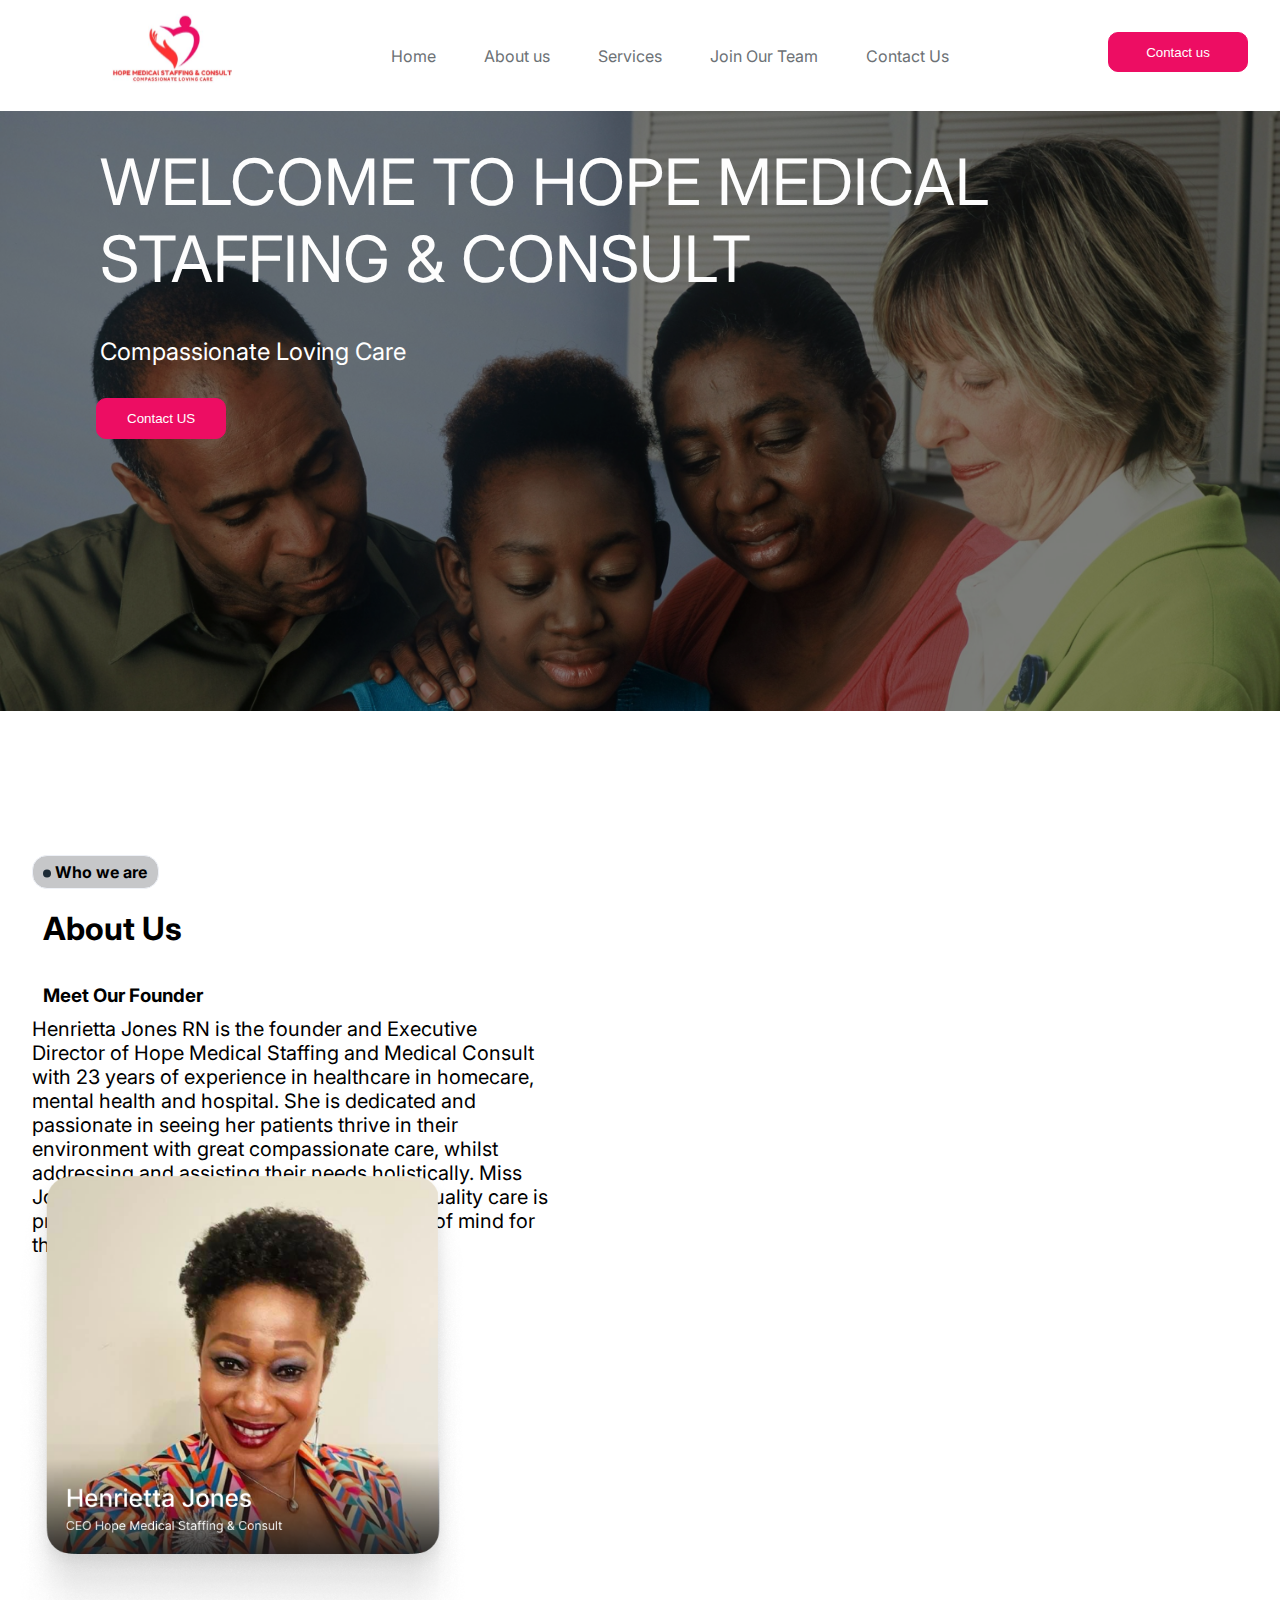
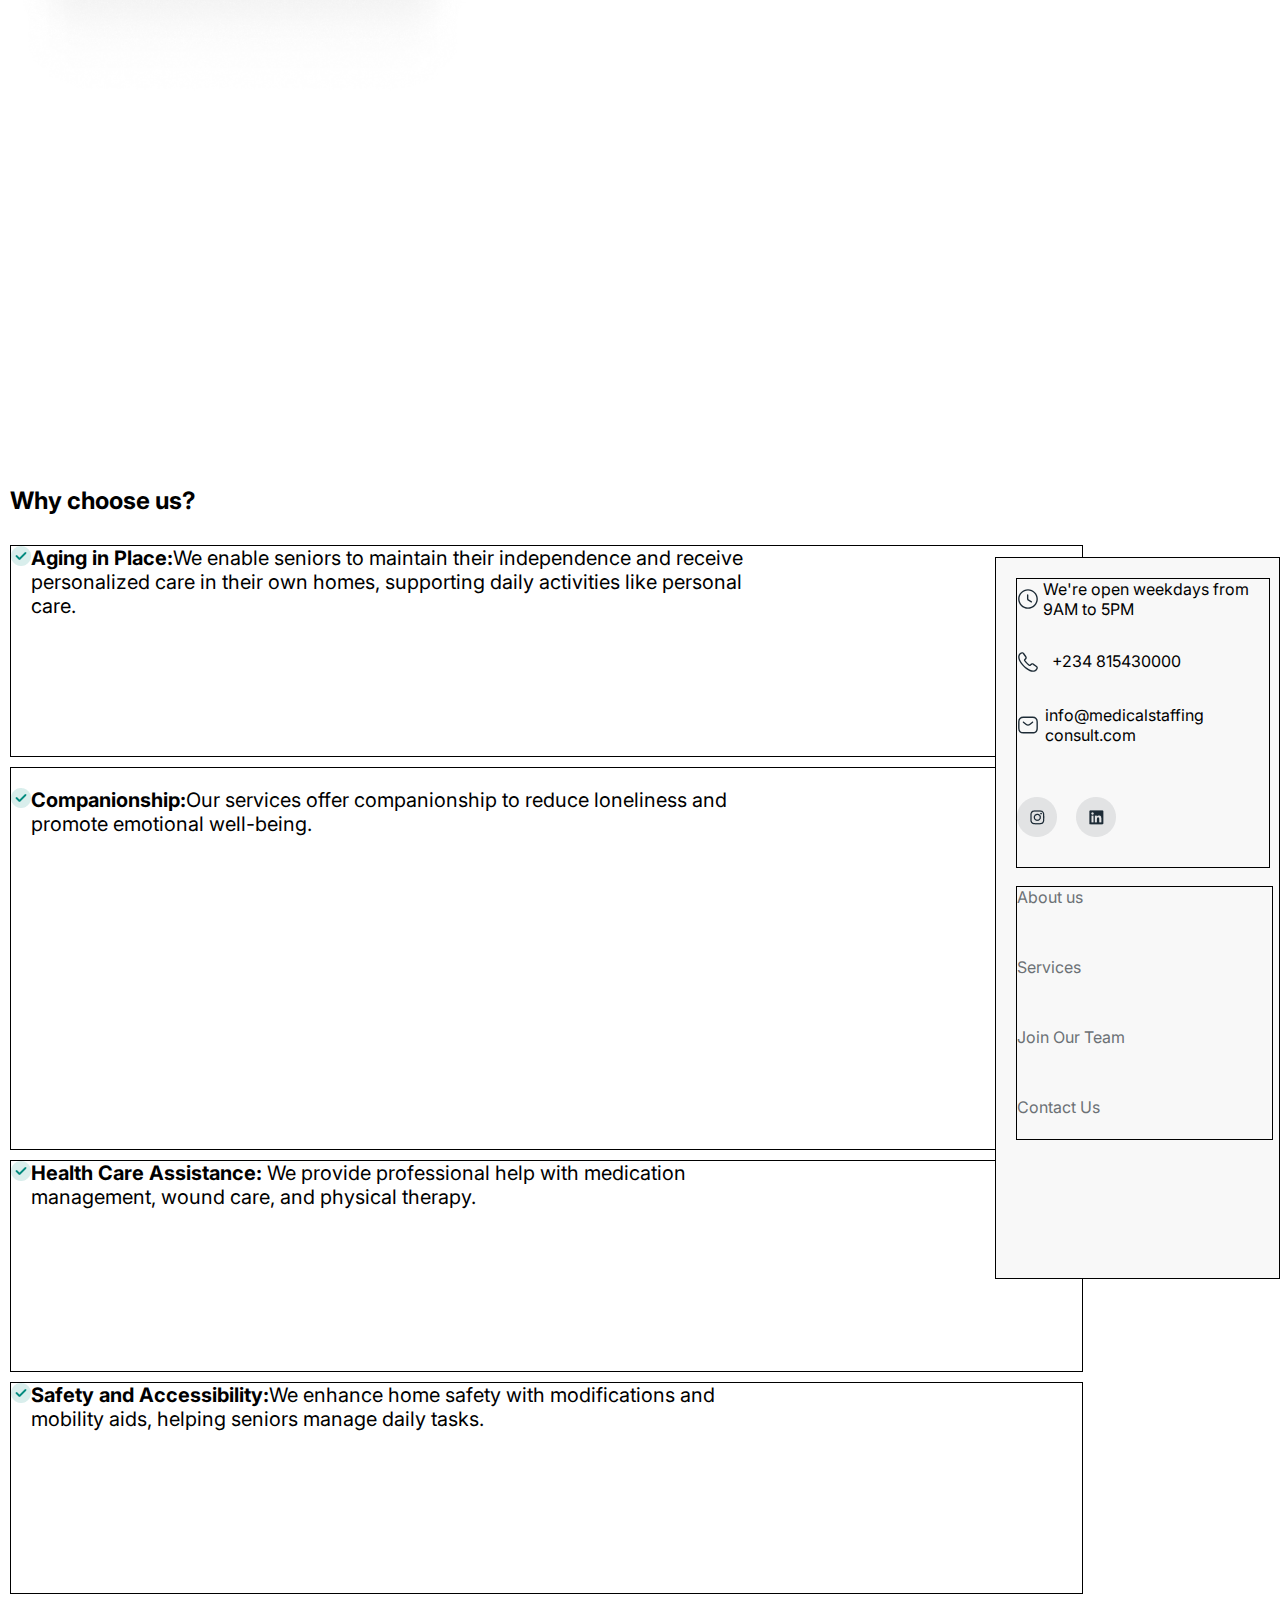
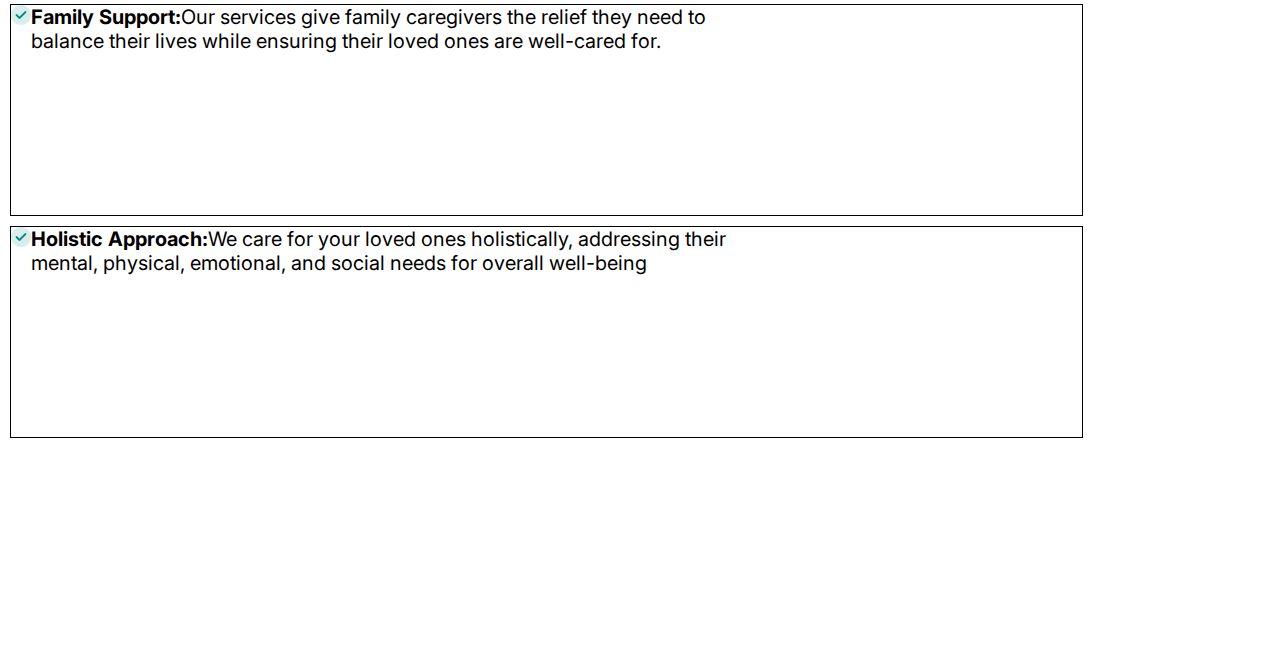
==== index.html @ 40027591 "Add files via upload" ====
<!DOCTYPE html>
<html lang="en">
<meta charset="UTF-8">
<meta name="viewport" content="device-width, initial-scale= 1.0" >
<head>
 <link rel="stylesheet" href="style.css">
 <link rel="preconnect" href="https://fonts.googleapis.com">
 <link rel="preconnect" href="https://fonts.gstatic.com" crossorigin>
 <link href="https://fonts.googleapis.com/css2?family=Inter:ital,opsz,wght@0,14..32,100..900;1,14..32,100..900&display=swap" rel="stylesheet">
 <title>
   Hope medicalstaffingconsult center
 </title>

</head>
 <body>
    <nav  id="top1">
        <img class="logo"    src="logo.svg" alt="a logo">
        <ul class="list">

            <li >  <a class="home"  href="index.html"> Home</a>     </li>

            <li > <a  class="about"  href="about.html"> About us</a> </li>

            <li > <a   class="services"  href="services.html">Services</a></li>

            <li  ><a   class="Jot"   href="Join.html">Join Our Team   </a></li>

            <li > <a  class="come" href="contact.html"> Contact Us   </a>   </li>

        </ul>
        <button class="btn"> <a class="btn11"  href="contact.html">  Contact us</a> </button>

      <div class="span_nav">
         <span></span>
         <span></span>
         <span></span>
      </div>
      </div>

    </nav>
  <section class="header">
        <div class="head1">
            <h1 class="wlc"> WELCOME TO HOPE MEDICAL STAFFING & CONSULT</h1>
            <p class="comp">Compassionate Loving Care</p>
            <button class="btn1" >  <a class="btn11" href="contact.html"> Contact US</a></button>
       </div>
    </section>  
  <section  id="him">
     <div class="she">
        <div class="her">
            <div class="anji">
               <h4  class="wwa"><img src="dot.svg" alt="a dot"> Who we are</h4>
               <h1 class="abot">About Us</h1>
               <h3  class="mof"> Meet Our Founder</h3>
                <p  class="man" >Henrietta Jones RN is the founder and Executive Director of Hope Medical Staffing and Medical Consult with 23 years of experience in healthcare in homecare, mental health and hospital. She is dedicated and passionate in seeing her patients thrive in their environment with great compassionate care, whilst addressing and assisting their needs holistically. Miss Jones has been a pioneer in ensuring that quality care is provided to her patients that ensures peace of mind for their families and loved ones.</p>
            </div> 
            </div>
            
            <div class="ceo">
               <img  class="ceo1"  src="Caf card.png">
             </div>


        </div>




       <div class="gen">

         <div class="gen1">


              <h3 class="wcu"> Why choose us?</h3>


             <div class="div1">
                <div class="div2_img"><img src="Group 3.png"></div>
                <div class="div3">
                  <p class="spc"><b>Aging in Place:</b>We enable seniors to maintain their independence and receive personalized care in their own homes, supporting daily activities like personal care.</p>

                </div>
             </div>


             <div class="div4">
                <div class="div2_img"><img src="Group 3.png"></div>
                <div class="div5">
                  <p class="spc"><b>Companionship:</b>Our services offer companionship to reduce loneliness and promote emotional well-being.</p>

                </div>
             </div>

             <div class="div1">
                <div class="div2_img"><img src="Group 3.png"></div>
                <div class="div3">
                  <p class="spc"><b>Health Care Assistance:</b> We provide professional help with medication management, wound care, and physical therapy.</p>

                </div>
             </div>


             <div class="div1">
                <div class="div2_img"><img src="Group 3.png"></div>
                <div class="div3">
                  <p class="spc"><b>Safety and Accessibility:</b>We enhance home safety with modifications and mobility aids, helping seniors manage daily tasks.</p>

                </div>
             </div>



             <div class="div1">
                 <div class="div2_img"><img src="Group 3.png"></div>
                 <div class="div3">
                  <p class="spc"><b> Family Support:</b>Our services give family caregivers the relief they need to balance their lives while ensuring their loved ones are well-cared for.</p>

                </div>
             </div>


             <div class="div1">
               <div class="div2_img"><img src="Group 3.png"></div>
               <div class="div3">
                  <p class="spc"><b> Holistic Approach:</b>We care for your loved ones holistically, addressing their mental, physical, emotional, and social needs for overall well-being</p>

                </div>
        </div>

        </div>
           
      </div>
   
   </section>

   
   <footer id="tega" >
      <div class="bigD"> 
      <p class="nav_p"><img class="minbox"src="clock.svg">We're open weekdays from 9AM to 5PM</p>
      <p class="nav_p2"> <img class="minbox1" src="call.svg">+234 815430000</p>
      <p class="nav_p"><img  class="minbox2" src="sms.svg">info@medicalstaffing<br>consult.com</p>

       <div class="social"> <img src="insta.png">
       <img  class="linkd"  src="link din.png">
       </div>
     </div>

       <div class="list001">
         <ul class="list2">
            <li>  <a   class="about"   href="about.html"> About us</a> </li>          
            <li>  <a    class="services"  href="services.html">Services</a></li>
            <li>  <a    class="Jot"   href="Join.html">Join Our Team  </a></li>
            <li> <a   class="come"      href="contact.html" > Contact Us </a>   </li>
         </ul>
       </div>
   </footer>
   

   <script src="scripts.js"></script>
 </body>
---- style.css ----
body{
    font-family: "Inter", sans-serif;
    font-optical-sizing: auto;
    font-weight: weight;
    font-style: normal;
  }


*{
  margin: 0%;
  padding: 0%;
}


.logo{
  position: relative;
  bottom: 1rem;
  width: 120px;
  height: 95px;
  margin-left: 7rem;
  margin-top: 1rem;
}

nav{ 
    display: flex;
    justify-content:space-between;
    width: 1300px;
    height: 100%;
    position: sticky;
    background-color: white;
    z-index: 100;
    top: 0%;
    width: 100%;
}


.span_nav{
  display: none;
  cursor: pointer;
  border-radius: 50%;
  padding: 2px 10px;
  height: 2.5rem;
  margin-top: 1.3rem;
  margin-right: 1rem;
}
.span_nav span{
  background-color: black;
  width: 2rem;
  height: 3px;
  margin: 8px auto;
  display: block;
  -webkit-transition: all 0.3s ease 0s;
  transition:  all 0.1s ease 0s;
}


.list{ 
    list-style-type: none;
    display: flex;
    justify-content:space-between;
    gap: 32px;
    color: #6C7175;
    margin: auto;
}

.list li{
  padding: 35px 8px;
}
.home{ text-decoration: none;
           color: inherit;}

.about{ text-decoration: none;
  color: inherit;}


.services{text-decoration: none;
  color: inherit;}


.come{ text-decoration: none;
  color: inherit;}
.Jot{ text-decoration: none;
  color: inherit;}
.btn{ 
    width: 140px;
    height:40px ;
    background: #ED0D63;
    border: 1px solid  #ED0D63;
   border-radius: 10px;
    color: white;
   padding: 8px 24px;
   margin-top: 2rem;
   margin-right: 2rem;
   text-decoration: none;
}
  /*for some reason the padding isn't working just the height*/

.header{ 
    background-image:url(BACKGRROUND1.jfif);
    height: 600px;
    width: 100%;
    background-repeat: no-repeat;
    background-size: 100%;
    position: relative;
    z-index: 1;
}

.header::before{
  content: "";
  position: absolute;
  top: 0%;
  background-image: inherit;
  height: 100%;
  width: 100%;
  background-repeat: no-repeat;
  background-size: inherit; 
  filter: brightness(0.5);
  z-index: -1;
}

.wlc{ color: rgb(253, 253, 253);  
        padding-left: 100px ;
        padding-top: 30px;
        width: 70%;
        padding-top: 2rem;
        font-weight: 400;
        font-size: 64px;
      }

        


.comp{
    color: white;  
    padding-left: 100px ;
    font-weight: 10px; 
    font-size: x-large;
    margin-top: 40px;
   }

.btn1{
     background-color: #ED0D63;
     border: 1px solid #ED0D63;
     border-radius: 10px;
     padding: 12px 30px;
     margin-left: 6rem;
     margin-top: 2rem;
    border: 1px solid ;
   color: #ED0D63;
    text-decoration: none;
    
}
    
.btn11{ text-decoration: none;
  color: white;
}
.btn:hover{background-color: #bb0c4f;}

#him{
   height: 1350px;
   margin-top: 4rem;
}


.man{ 
 width: 520px;
 font-size: 20px;
 height: 150px;

}
.her{
  width: 55%;
  float: left;
  margin-left: 2rem;
}


 
.wwa{ margin-top:80px ;
    padding:6px 4px 6px 10px  ;
  border: 1px solid #EEF1F7 ;
  border-radius: 15px;
  background: #c6c7c9;
   width: 111px;
  margin-bottom: 20px;
  }

  .shin{
    
    height: 700px;
    margin-top: 10px;
  }


.gen{
  
    width: 100%;
    height: 750px;
  }

  .gen1{
    margin-left: 2rem;
  }
.div1{
  width: 700px;
  height: 100px;
  padding-top: 0px;
  


}
.div2_img{
  width: 20px;
  float: left;
}

.div3{
  width: 650px;
  float: left;
  
}


.div4{
   width: 700px;
    height: 70px;
    padding-top:20px;
    padding-bottom: 1px;
    
    margin-bottom: 10px;
}


.div5{
    width: 650px;
    float: left;
}
.she{
height: 450px;
}
.abot{ padding-bottom:20px ;
width: 150px;
height: 15px;
margin-bottom:40px ;}

.mof{
  margin-top: 0px;
  margin-bottom: 10px;
  width: 25%;
}




.wcu{ 
  font-size: x-large;
  width: 18%;
  margin-top: 60px;
  margin-bottom: 30px;

  
   }

.spc{
font-size: 20px;
  width: 75%;}

.ceo{ 
   float: left;
    width: 40%;
    margin-right: 2rem;
  }

  .ceo img{
    width: 100%;
  }
#tega{ 
  
  background: rgb(248, 248, 248);
  height: 300px;}

.bigD{ margin-left: 50px;
  margin-top: 20px;
  float: left;
  width: 50%;
       }
.box{
  padding-bottom: 50px;
  font-size: larger;
}
.box1{ padding-bottom: 50px;
  font-size: larger;}
.box2{padding-bottom: 40px;
  font-size: larger;}


.social{ padding-top: 20px; }
.linkd{ margin-left: 15px;}
.minbox{ padding-right: 15px;}

.minbox2{  padding-right: 15px; }



.nav_p{
  display: flex;
  gap: 3px;
  padding-bottom: 2rem;
}

.nav_p2{
  display: flex;
  gap: 13px;
  padding-bottom: 2rem;
}
.nav_p3{
  display: flex;
  gap: 3px;
  padding-bottom: 2rem;
}


.list001{
width: 40%;
float: left;
margin-left: 5rem;
margin-top: 18px;
}

.list2{
  gap: 50px;
  color: #6C7175;
display: inline; 
list-style-type: none;
display: flex;
flex-direction: row;
}


@media screen and (max-width: 420px){


*{
  margin: 0%;
  padding: 0%;
}


.logo{
  position: relative;
  bottom: 1rem;
  width: 100px;
  height: 95px;
  margin-left: 1rem;
  margin-top: 3%;
}

nav{ 
    display: flex;
    justify-content:space-between;
    width: 1300px;
    height: 90px;
    position: sticky;
    background-color: white;
    z-index: 100;
    top: 0%;
    width: 100%;
}


.span_nav{
  display: block;
}

.span_nav.active{
  background-color: #ED0D63;
}

.list{ 
    list-style-type: none;
    display: flex;
    justify-content: center;
    flex-direction: column;
    background-color: white;
    position: absolute;
    top: -400%;
    width: 100%;
    gap: 32px;
    color: #6C7175;
    margin: auto;
    transition: all 0.3s ease 0s;
}

.list.active{
  top: 5.5rem;
}

.list li{
  padding: 10px 0px;
  text-align: center;
}
.home{ text-decoration: none;
           color: inherit;}

.about{ text-decoration: none;
  color: inherit;}


.services{text-decoration: none;
  color: inherit;}


.come{ text-decoration: none;
  color: inherit;}
.Jot{ text-decoration: none;
  color: inherit;}
.btn{

    width: 180px;
    height:40px ;
    background: #ED0D63;
    border: 1px solid  #ED0D63;
   border-radius: 10px;
    color: white;
   padding: 8px 24px;
   margin-top: 2rem;
   position: absolute;
   transition: all 0.3s ease 0s;
   top: -100%;
   left: 6rem;
   margin-right: 2rem;
}

.btn.active{
  top: 25rem;
}
  /*for some reason the padding isn't working just the height*/

.header{ 
    background-image:url(BACKGRROUND1.jfif);
    height: 450px;
    width: 100%;
    background-repeat: no-repeat;
    background-size: cover;
    position: relative;
    z-index: 1;
}

.header::before{
  content: "";
  position: absolute;
  top: 0%;
  background-image: inherit;
  height: 450px;
  width: 100%;
  background-repeat: no-repeat;
  background-size: inherit; 
  filter: brightness(0.5);
  z-index: -1;
}

.wlc{ color: rgb(253, 253, 253); 
        padding-left: 0%; 
        padding-right: 0%;
        text-align: center;
        padding-top: 10rem;
        font-weight: 400;
        font-size: 18px;
        width: 100%;
      }


.comp{
    color: white;  
    padding-top: 10px;
    padding-left: 0%;
    text-align: center;
    font-size: 15px; 
   }

.btn1{  
    background: #ED0D63;
    border: 1px solid  #ED0D63;
     border-radius: 10px;
     color: white;
     padding: 12px 30px;
     margin-left: 7.5rem;
     margin-top: 20px;
     border: 1px solid;
     width: 40%;
    }


    #him{
      height: 3100px;
      margin-top: 4rem;
    border: 1px solid;
      
    
   }
   
   
   .man{ 
    width: 100%;
    height: 90%;  
     margin-left: 11px;
   
   }

   .ceo{
    float: left;
   width: 100%;
   margin-top: 50px;
   height: 300px;
  }

  .ceo1{
   width: 100%;
  
 }
   .her{
     width: 100%;
     height: 800px;
     float: left;
     margin-left: 0rem;
    
    
    
   }
   
   
    
   .wwa{ margin-top:80px ;
       padding:6px 4px 6px 10px  ;
     border: 1px solid #EEF1F7 ;
     border-radius: 15px;
     background: #c6c7c9;
      width: 111px;
     margin-bottom: 20px;
     margin-left: 11px;
     }
  
       
     }
   
   
   .gen{
       width: 93%;
       height: 1820px;
       padding-top: 1px;
       margin-left: 10px;
     }
   
     .gen1{
       margin-left: 0%;
       margin-top: 2rem;

     }
   .div1{
     width: 90%;
     height: 200px;
     margin-top: 0px;
     padding-bottom: 10px;
     margin-bottom: 10px;
     border: 1px solid;

   
   }
   .div2_img{
     width: 20px;
     float: left;
   }
   
   .div3{
     width: 90%;
     float: left;
     
   }
   
   
   .div4{
     width: 90%;
     height: 40vh;
     border: 1px solid;

   }
   
   
   .div5{
       width: 90%;
       float: left;
   }
   .she{
   height: 1250px;
   width: 95%; 
  
   
   }
   .abot{ padding-bottom:20px ;
   width: 150px;
   height: 15px;
   margin-bottom:40px ;
  margin-left: 11px ;}
   
   .mof{
     margin-top: 0px;
     margin-bottom: 10px;
     width: 60%;
     margin-left: 11px;
   }
   
   
   
   
   .wcu{ 
    margin-top: 20PX;
     font-size: x-large;
     width: 90%;
     margin-top: 60px;
     margin-bottom: 30px;

      }
   
   .spc{
   font-size: 20px;
     width: 75%;
       }

 
   #tega{ 
  display: flex;
  flex-direction: column;
  background: rgb(248, 248, 248);
  margin-top: 2rem;
  height: 720px;
  border: 1px solid;
  
}

.bigD{ margin-left: 20px;
  margin-top: 20px;
  float: left;
  width: 89%;
  border: 1px  solid;
  height: 40%;
}
.box{
  padding-bottom: 54px;
  font-size: larger;
  border: 1px solid;

}
.box1{ padding-bottom: 50px;
  font-size: larger;}
.box2{padding-bottom: 40px;
  font-size: larger;}


.social{ padding-top: 20px; }
.linkd{ margin-left: 15px;}
.minbox{ padding-right: 1px;}

.minbox2{  padding-right: 1%;}



.nav_p{
  display: flex;
  gap: 3px;
  padding-bottom: 2rem;
  width: 100%;  
}

.nav_p2{
  display: flex;
  gap: 13px;
  padding-bottom: 2rem;
  width: 90%;
}

.list001{
  width: 90%;
  float: left;
  margin-left: 20px;
  margin-top: 18px;
  border: 1px solid;
  height: 35%;
  }
  
  .list2{
    gap: 50px;
    color: #6C7175;
  display: inline; 
  list-style-type: none;
  display: flex;
  flex-direction: column;
  }
  
}

@media screen and (min-width: 420px) and (max-width: 600px) {
  *{
    margin: 0%;
    padding: 0%;
     display: none;
  }
  
  
  .logo{
    position: relative;
    bottom: 1rem;
    width: 100px;
    height: 95px;
    margin-left: 1rem;
    margin-top: 3%;
  }
  
  nav{ 
      display: flex;
      justify-content:space-between;
      width: 1300px;
      height: 90px;
      position: sticky;
      background-color: white;
      z-index: 100;
      top: 0%;
      width: 100%;
  }
  
  
  .span_nav{
    display: block;
  }
  
  .span_nav.active{
    background-color: #ED0D63;
  }
  
  .list{ 
      list-style-type: none;
      display: flex;
      justify-content: center;
      flex-direction: column;
      background-color: white;
      position: absolute;
      top: -400%;
      width: 100%;
      gap: 32px;
      color: #6C7175;
      margin: auto;
      transition: all 0.3s ease 0s;
  }
  
  .list.active{
    top: 5.5rem;
  }
  
  .list li{
    padding: 10px 0px;
    text-align: center;
  }
  .home{ text-decoration: none;
             color: inherit;}
  
  .about{ text-decoration: none;
    color: inherit;}
  
  
  .services{text-decoration: none;
    color: inherit;}
  
  
  .come{ text-decoration: none;
    color: inherit;}
  .Jot{ text-decoration: none;
    color: inherit;}
  .btn{ 
      width: 180px;
      height:40px ;
      background: #ED0D63;
      border: 1px solid  #ED0D63;
     border-radius: 10px;
      color: white;
     padding: 8px 24px;
     margin-top: 2rem;
     position: absolute;
     transition: all 0.3s ease 0s;
     top: -100%;
     left: 13rem;
     margin-right: 2rem;
  }
  
  .btn.active{
    top: 25rem;
  }
    /*for some reason the padding isn't working just the height*/

.header{ 
  background-image:url(BACKGRROUND1.jfif);
  width: 100%;
  height: 340px;
  background-repeat: no-repeat;
  background-size: 100%; 
  position: relative;
  z-index: 1;
}

.header::before{
content: "";
position: absolute;
top: 0%;
background-image: inherit;
height: 340px;
width: 100%;
background-repeat: no-repeat;
background-size: inherit; 
filter: brightness(0.5);
z-index: -1;
}
.head1{
  width: 80%;
  height: 315px;
  margin: auto;
}

.wlc{ color: rgb(253, 253, 253); 
      margin: auto;
      text-align: center;
      width: 82%;
      padding-top: 5rem;
      font-weight: 400;
      font-size: 20px;
     padding-left: 0%;}


.comp{
  text-align: center;
  margin: auto;
  color: white;  
  margin-top: 10px;
  font-weight: 10px; 
  width: 80%;
  padding-left: 0%;
 }

.btn1{
  background: #ED0D63;
  border: 1px solid  #ED0D63;
   border-radius: 10px;
   color: white;
   padding: 12px 0px;
   width: 50%;
   margin-left: 5.5rem;
   margin-top: 3rem;
   margin-bottom: 0%;
   
  }

#him{
 height: 2400px;
 margin-top: 1rem;

}


.man{ 
width: 100%;
font-size: 20px;
height: 300px;
}

 .her{
   width: 90%;
   height: 600px;
   float: left;
   margin-left: 1.5rem;
  }
   
   

.wwa{ margin-top:80px ;
  padding:6px 4px 6px 10px  ;
border: 1px solid #EEF1F7 ;
border-radius: 15px;
background: #c6c7c9;
 width: 111px;
margin-bottom: 20px;
}

.shin{
  
  height: 700px;
    margin-top: 10px;
}



.gen{
  width: 99%;
  height: 1200px;
  margin-top: 0%;


}

.gen1{
  margin-left: 2rem;
}
.div1{
width: 100%;
height: 26vh;

}
.div2_img{
width: 20px;
float: left;
}

.div3{
width: 90%;
float: left;

}


.div4{
width: 100%;
height: 25vh;
}


.div5{
  width: 90%;
  float: left;
}.she{
  height: 1100px;
   width: 95%; 
  
  
}
.abot{ padding-bottom:20px ;
width: 150px;
height: 15px;
margin-bottom:40px ;}

.mof{
margin-top: 0px;
margin-bottom: 10px;
width: 55%;
}




  .wcu{ margin-top: 20PX;
    height: 10%;
  font-size: x-large;
  width: 40%;
  margin-top: 60px;
  margin-bottom: 30px;
 
  
      }
   
.spc{
font-size: 20px;
width: 75%;}

.ceo{ 
 float: left;
  width: 40%;

}

.ceo img{
  width: 250%;
}

#tega{ 
display: flex;
flex-direction: column;
background: rgb(248, 248, 248);
height: 600px;}

.bigD{ margin-left: 2rem;
margin-top: 20px;
float: left;
     }
.box{
padding-bottom: 50px;
font-size: larger;
}
.box1{ padding-bottom: 50px;
font-size: larger;}
.box2{padding-bottom: 40px;
font-size: larger;}


.social{ padding-top: 20px; }
.linkd{ margin-left: 15px;}
.minbox{ padding-right: 15px;}

.minbox2{  padding-right: 15px; }



.nav_p{
display: flex;
gap: 3px;
padding-bottom: 2rem;
}

.nav_p2{
display: flex;
gap: 13px;
padding-bottom: 2rem;
}
.nav_p3{
display: flex;
gap: 3px;
padding-bottom: 2rem;
}


.list2{list-style-type: none;
flex-direction: column;
padding-left: 2rem;
gap: 40px;
padding-top: 1px;
padding-bottom: 5rem;
color: #6C7175;} 


  
}

@media screen and (min-width: 600px) and (max-width: 768px) {

  *{
    margin: 0%;
    padding: 0%;
  }
  
  
  .logo{
    position: relative;
    bottom: 1rem;
    width: 120px;
    height: 95px;
    margin-left: 1rem;
    margin-top: 1%;
  }
  
  nav{ 
      display: flex;
      justify-content:space-between;
      width: 1300px;
      height: 90px;
      position: sticky;
      background-color: white;
      z-index: 100;
      top: 0%;
      width: 100%;
  }
  
  
  .span_nav{
    display: block;
  }
  
  .span_nav.active{
    background-color: #ED0D63;
  }
  
  .list{ 
      list-style-type: none;
      display: flex;
      justify-content: center;
      flex-direction: column;
      background-color: white;
      position: absolute;
      top: -400%;
      width: 100%;
      gap: 32px;
      color: #6C7175;
      margin: auto;
      transition: all 0.3s ease 0s;
  }
  
  .list.active{
    top: 5.5rem;
  }
  
  .list li{
    padding: 10px 0px;
    text-align: center;
  }
  .home{ text-decoration: none;
             color: inherit;}
  
  .about{ text-decoration: none;
    color: inherit;}
  
  
  .services{text-decoration: none;
    color: inherit;}
  
  
  .come{ text-decoration: none;
    color: inherit;}
  .Jot{ text-decoration: none;
    color: inherit;}
  .btn{ 
      width: 50%;
      background: #ED0D63;
      border: 1px solid  #ED0D63;
     border-radius: 10px;
      color: white;
     padding: 8px 28px;
     margin-top: 1rem;
     position: absolute;
     transition: all 0.3s ease 0s;
     top: -100%;
     margin-left: 10rem;
     left: 0%;
  }
  
  .btn.active{
    top: 25rem;
  }
    /*for some reason the padding isn't working just the height*/

.header{ 
  background-image:url(BACKGRROUND1.jfif);
  width: 100%;
  height: 450px;
  background-repeat: no-repeat;
  background-size: 100%; 
  position: relative;
  z-index: 1;
}

.header::before{
content: "";
position: absolute;
top: 0%;
background-image: inherit;
height: 450px;
width: 100%;
background-repeat: no-repeat;
background-size: inherit; 
filter: brightness(0.5);
z-index: -1;
}
.head1{
  width: 80%;
  height: 315px;
  margin: auto;
  padding-top: 2rem;
  text-align: center;
}

.wlc{ color: rgb(253, 253, 253); 
      margin: auto;
      text-align: center;
      width: 100%;
      padding-top: 5rem;
      font-weight: 400;
      font-size: 32px;
     padding-left: 0%;}


.comp{
  text-align: center;
  margin: auto;
  color: white;  
  margin-top: 10px;
  font-weight: 10px;
  font-size: 22px; 
  width: 80%;
  padding-left: 0%;
 }

.btn1{
  background: #ED0D63;
  border: 1px solid  #ED0D63;
   border-radius: 10px;
   color: white;
   padding: 12px 0px;
   width: 45%;
   margin-left: 0%;
   margin-top: 3rem;
   margin-bottom: 0%;
   
  }

#him{
 height: 2350px;
 margin-top: 4rem;
}


.man{ 
width: 100%;
font-size: 20px;
height: 300px;
}

 .her{
   width: 90%;
   height: 600px;
   float: left;
   margin-left: 1.5rem;
  }
   
   

.wwa{ margin-top:80px ;
  padding:6px 4px 6px 10px  ;
border: 1px solid #EEF1F7 ;
border-radius: 15px;
background: #c6c7c9;
 width: 111px;
margin-bottom: 20px;
}

.shin{
  
  height: 700px;
    margin-top: 10px;
}



.gen{
  width: 99%;
  height: 1200px;
  margin-top: 0%;


}

.gen1{
  margin-left: 2rem;
}
.div1{
width: 100%;
height: 23vh;

}
.div2_img{
width: 20px;
float: left;
}

.div3{
width: 90%;
float: left;

}


.div4{
width: 100%;
height: 23vh;
}


.div5{
  width: 90%;
  float: left;
}.she{
  height: 1100px;
   width: 95%; 
  
  
}
.abot{ padding-bottom:20px ;
width: 150px;
height: 15px;
margin-bottom:40px ;}

.mof{
margin-top: 0px;
margin-bottom: 10px;
width: 55%;
}




  .wcu{ margin-top: 20PX;
    height: 10%;
  font-size: x-large;
  width: 40%;
  margin-top: 60px;
  margin-bottom: 30px;
 
  
      }
   
.spc{
font-size: 20px;
width: 75%;}

.ceo{ 
 float: left;
  width: 40%;

}

.ceo img{
  width: 250%;
}

#tega{ 
display: flex;
flex-direction: column;
background: rgb(248, 248, 248);
height: 600px;}

.bigD{ margin-left: 50px;
margin-top: 20px;
float: left;
     }
.box{
padding-bottom: 50px;
font-size: larger;
}
.box1{ padding-bottom: 50px;
font-size: larger;}
.box2{padding-bottom: 40px;
font-size: larger;}


.social{ padding-top: 20px; }
.linkd{ margin-left: 15px;}
.minbox{ padding-right: 15px;}

.minbox2{  padding-right: 15px; }



.nav_p{
display: flex;
gap: 3px;
padding-bottom: 2rem;
}

.nav_p2{
display: flex;
gap: 13px;
padding-bottom: 2rem;
}
.nav_p3{
display: flex;
gap: 3px;
padding-bottom: 2rem;
}


.list2{list-style-type: none;
flex-direction: column;
padding-left: 3rem;
gap: 40px;
padding-top: 1px;
padding-bottom: 5rem;
color: #6C7175;} 
 
  
}

@media screen and (min-width:768px) and (max-width: 1020px){
  *{
    margin: 0%;
    padding: 0%;
  }
  
  
  .logo{
    position: relative;
    bottom: 1rem;
    width: 120px;
    height: 95px;
    margin-left: 1rem;
    margin-top: 1%;
  }
  
  nav{ 
      display: flex;
      justify-content:space-between;
      width: 1300px;
      height: 90px;
      position: sticky;
      background-color: white;
      z-index: 100;
      top: 0%;
      width: 100%;
  }
  
  
  .span_nav{
    display: block;
  }
  
  .span_nav.active{
    background-color: #ED0D63;
  }
  
  .list{ 
      list-style-type: none;
      display: flex;
      justify-content: center;
      flex-direction: column;
      background-color: white;
      position: absolute;
      top: -400%;
      width: 100%;
      gap: 32px;
      color: #6C7175;
      margin: auto;
      transition: all 0.3s ease 0s;
  }
  
  .list.active{
    top: 5.5rem;
  }
  
  .list li{
    padding: 10px 0px;
    text-align: center;
  }
  .home{ text-decoration: none;
             color: inherit;}
  
  .about{ text-decoration: none;
    color: inherit;}
  
  
  .services{text-decoration: none;
    color: inherit;}
  
  
  .come{ text-decoration: none;
    color: inherit;}
  .Jot{ text-decoration: none;
    color: inherit;}
  .btn{ 
      width: 50%;
      background: #ED0D63;
      border: 1px solid  #ED0D63;
     border-radius: 10px;
      color: white;
     padding: 8px 28px;
     margin-top: 1rem;
     position: absolute;
     transition: all 0.3s ease 0s;
     top: -100%;
     margin-left: 11.5rem;
     left: 0%;
  }
  
  .btn.active{
    top: 25rem;
  }
    /*for some reason the padding isn't working just the height*/

.header{ 
  background-image:url(BACKGRROUND1.jfif);
  width: 100%;
  height: 450px;
  background-repeat: no-repeat;
  background-size: 100%; 
  position: relative;
  z-index: 1;
}

.header::before{
content: "";
position: absolute;
top: 0%;
background-image: inherit;
height: 450px;
width: 100%;
background-repeat: no-repeat;
background-size: inherit; 
filter: brightness(0.5);
z-index: -1;
}
.head1{
  width: 80%;
  height: 315px;
  margin: auto;
  padding-top: 2rem;
  text-align: center;
}

.wlc{ color: rgb(253, 253, 253); 
      margin: auto;
      text-align: center;
      width: 100%;
      padding-top: 5rem;
      font-weight: 400;
      font-size: 32px;
     padding-left: 0%;}


.comp{
  text-align: center;
  margin: auto;
  color: white;  
  margin-top: 10px;
  font-weight: 10px;
  font-size: 22px; 
  width: 80%;
  padding-left: 0%;
 }

.btn1{
  background: #ED0D63;
  border: 1px solid  #ED0D63;
   border-radius: 10px;
   color: white;
   padding: 12px 0px;
   width: 45%;
   margin-left: 0%;
   margin-top: 3rem;
   margin-bottom: 0%;
   
  }

#him{
 height: 2200px;
 margin-top: 4rem;
}


.man{ 
width: 100%;
font-size: 20px;
height: 300px;

}

 .her{
   width: 90%;
   height: 600px;
   float: left;
   margin-left: 4rem;
  }
   
   

.wwa{ margin-top:80px ;
  padding:6px 4px 6px 10px  ;
border: 1px solid #EEF1F7 ;
border-radius: 15px;
background: #c6c7c9;
 width: 111px;
margin-bottom: 20px;
}

.shin{
  
  height: 700px;
    margin-top: 10px;
}



.gen{
  width: 99%;
  height: 1400px;
  margin-top: 0%;


}

.gen1{
  margin-left: 2rem;
}
.div1{
width: 95%;
height: 23vh;
padding-left: 2rem;


}
.div2_img{
width: 20px;
float: left;
}

.div3{
width: 90%;
float: left;


}


.div4{
width: 95%;
height: 23vh;
padding-left: 2rem;
}


.div5{
  width: 90%;
  float: left;
}.she{
  height: 1100px;
   width: 95%; 
  
  
}
.abot{ padding-bottom:20px ;
width: 150px;
height: 15px;
margin-bottom:40px ;}

.mof{
margin-top: 0px;
margin-bottom: 10px;
width: 55%;
}




  .wcu{ margin-top: 20PX;
    height: 10%;
  font-size: x-large;
  width: 40%;
  margin-top: 60px;
  margin-bottom: 30px;
  padding-left:2.5rem;
 
  
      }
   
.spc{
font-size: 20px;
width: 75%;}

.ceo{ 
 float: left;
  width: 40%;
  padding-left: 2rem;

}

.ceo img{
  width: 150%;
}

#tega{ 
display: flex;
flex-direction: column;
background: rgb(248, 248, 248);
height: 600px;}

.bigD{ margin-left: 50px;
margin-top: 20px;
float: left;
     }
.box{
padding-bottom: 50px;
font-size: larger;
}
.box1{ padding-bottom: 50px;
font-size: larger;}
.box2{padding-bottom: 40px;
font-size: larger;}


.social{ padding-top: 20px; }
.linkd{ margin-left: 15px;}
.minbox{ padding-right: 15px;}

.minbox2{  padding-right: 15px; }



.nav_p{
display: flex;
gap: 3px;
padding-bottom: 2rem;
}

.nav_p2{
display: flex;
gap: 13px;
padding-bottom: 2rem;
}
.nav_p3{
display: flex;
gap: 3px;
padding-bottom: 2rem;
}


.list2{list-style-type: none;
flex-direction: column;
padding-left: 3rem;
gap: 40px;
padding-top: 1px;
padding-bottom: 5rem;
color: #6C7175;} 
 

}
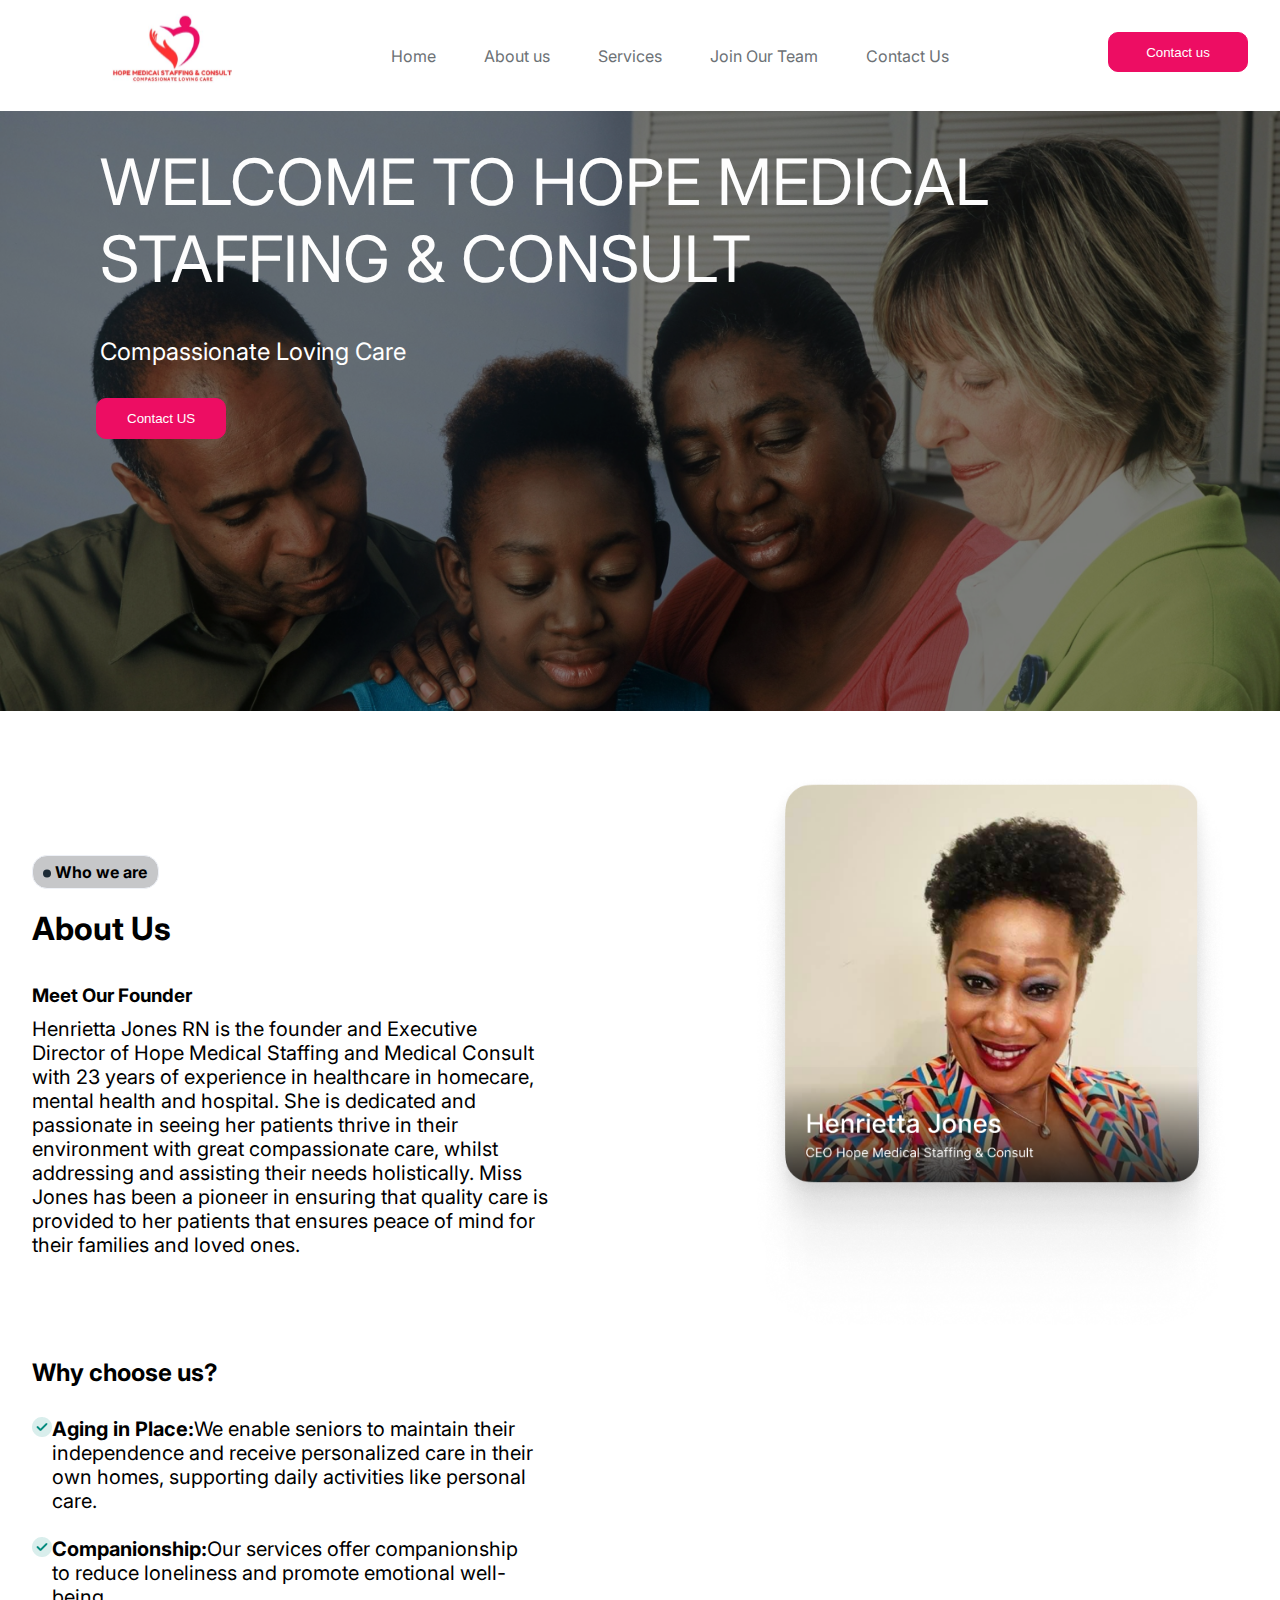
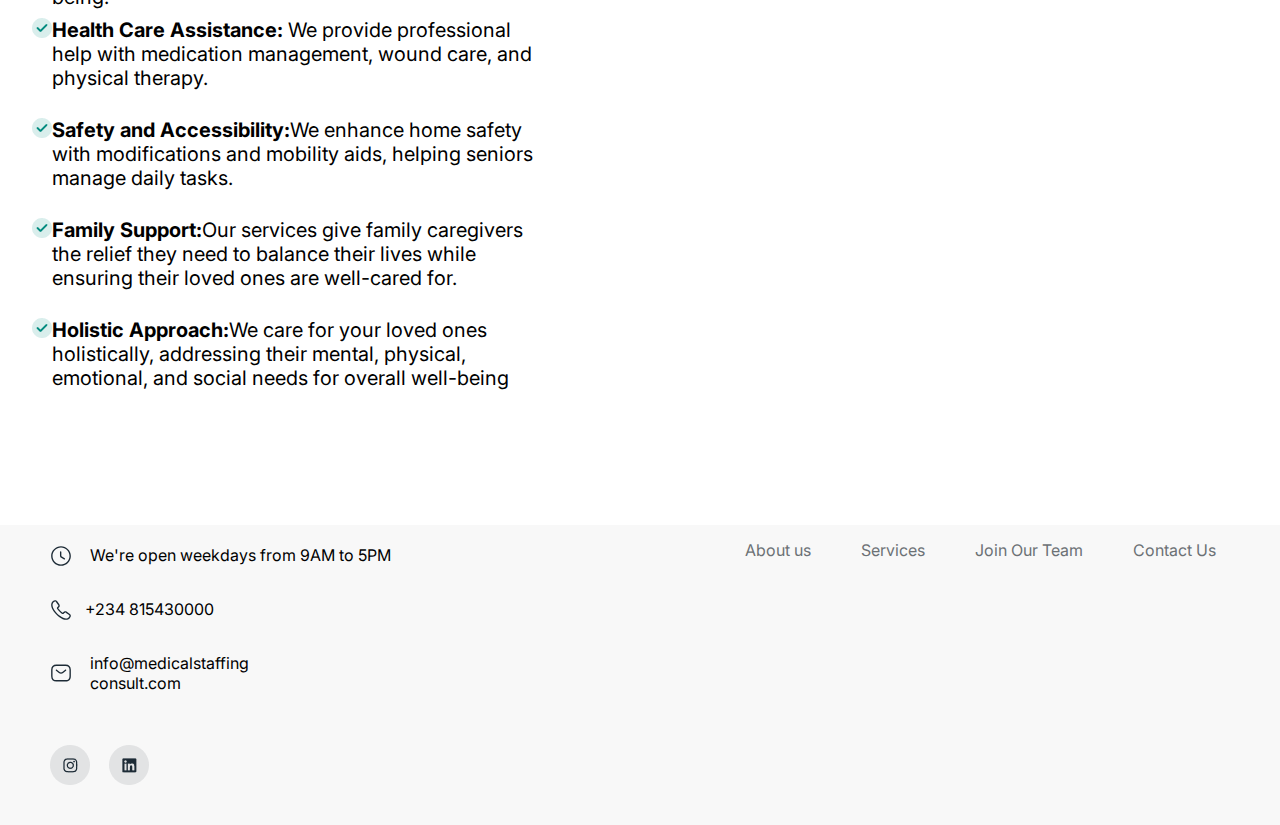
==== commit 4f1f22f5: "Add files via upload" ====
--- a/index.html
+++ b/index.html
@@ -143,16 +143,13 @@
        <div class="social"> <img src="insta.png">
        <img  class="linkd"  src="link din.png">
        </div>
-     </div>
-
-       <div class="list001">
-         <ul class="list2">
-            <li>  <a   class="about"   href="about.html"> About us</a> </li>          
-            <li>  <a    class="services"  href="services.html">Services</a></li>
-            <li>  <a    class="Jot"   href="Join.html">Join Our Team  </a></li>
-            <li> <a   class="come"      href="contact.html" > Contact Us </a>   </li>
-         </ul>
-       </div>
+    </div>
+        <ul class="list2">
+           <li>  <a   class="about"   href="about.html"> About us</a> </li>          
+           <li>  <a    class="services"  href="services.html">Services</a></li>
+           <li>  <a    class="Jot"   href="Join.html">Join Our Team  </a></li>
+           <li> <a   class="come"      href="contact.html" > Contact Us </a>   </li>
+        </ul>
    </footer>
    
 
--- a/style.css
+++ b/style.css
@@ -274,15 +274,17 @@
   .ceo img{
     width: 100%;
   }
+
 #tega{ 
-  
+  display: flex;
+  justify-content: space-between;
   background: rgb(248, 248, 248);
+  
   height: 300px;}
 
 .bigD{ margin-left: 50px;
   margin-top: 20px;
   float: left;
-  width: 50%;
        }
 .box{
   padding-bottom: 50px;
@@ -320,21 +322,13 @@
 }
 
 
-.list001{
-width: 40%;
-float: left;
-margin-left: 5rem;
-margin-top: 18px;
-}
-
-.list2{
+.list2{list-style-type: none;
+  display: flex;
+  flex-direction: row;
   gap: 50px;
-  color: #6C7175;
-display: inline; 
-list-style-type: none;
-display: flex;
-flex-direction: row;
-}
+  padding-top: 15px;
+  padding-right: 5%;
+  color: #6C7175;}
 
 
 @media screen and (max-width: 420px){
@@ -486,15 +480,14 @@
      padding: 12px 30px;
      margin-left: 7.5rem;
      margin-top: 20px;
-     border: 1px solid;
-     width: 40%;
+
     }
 
 
     #him{
-      height: 3100px;
+      height: 3500px;
       margin-top: 4rem;
-    border: 1px solid;
+      
       
     
    }
@@ -539,27 +532,30 @@
      margin-bottom: 20px;
      margin-left: 11px;
      }
-  
+   
+     .shin{
+       
+       height: 700px;
+       margin-top: 10px;
+       
        
      }
    
    
    .gen{
-       width: 93%;
-       height: 1820px;
-       padding-top: 1px;
-       margin-left: 10px;
+       width: 100%;
+       height: 1800px;
+       margin-top: 0%;
+       margin-left: 0%;
      }
    
      .gen1{
        margin-left: 0%;
-       margin-top: 2rem;
 
      }
    .div1{
      width: 90%;
-     height: 200px;
-     margin-top: 0px;
+     height: 40vh;
      padding-bottom: 10px;
      margin-bottom: 10px;
      border: 1px solid;
@@ -632,20 +628,22 @@
   flex-direction: column;
   background: rgb(248, 248, 248);
   margin-top: 2rem;
-  height: 720px;
+  height: 750px;
   border: 1px solid;
   
 }
 
-.bigD{ margin-left: 20px;
+.bigD{ margin-left: 0%;
   margin-top: 20px;
   float: left;
-  width: 89%;
-  border: 1px  solid;
-  height: 40%;
-}
+  width: 90%;
+  height: 50%;
+  margin-left: 10px;
+  border: 1px  solid red;
+   
+       }
 .box{
-  padding-bottom: 54px;
+  padding-bottom: 50px;
   font-size: larger;
   border: 1px solid;
 
@@ -678,31 +676,22 @@
   width: 90%;
 }
 
-.list001{
-  width: 90%;
-  float: left;
-  margin-left: 20px;
-  margin-top: 18px;
-  border: 1px solid;
-  height: 35%;
-  }
-  
-  .list2{
-    gap: 50px;
-    color: #6C7175;
-  display: inline; 
-  list-style-type: none;
-  display: flex;
+
+.list2{list-style-type: none;
   flex-direction: column;
-  }
-  
+  padding-left: 1rem;
+  color: #6C7175;
+  padding-bottom: 1rem;
+  gap: 30px;
+}
+
 }
 
 @media screen and (min-width: 420px) and (max-width: 600px) {
   *{
     margin: 0%;
     padding: 0%;
-     display: none;
+  
   }
   
   
